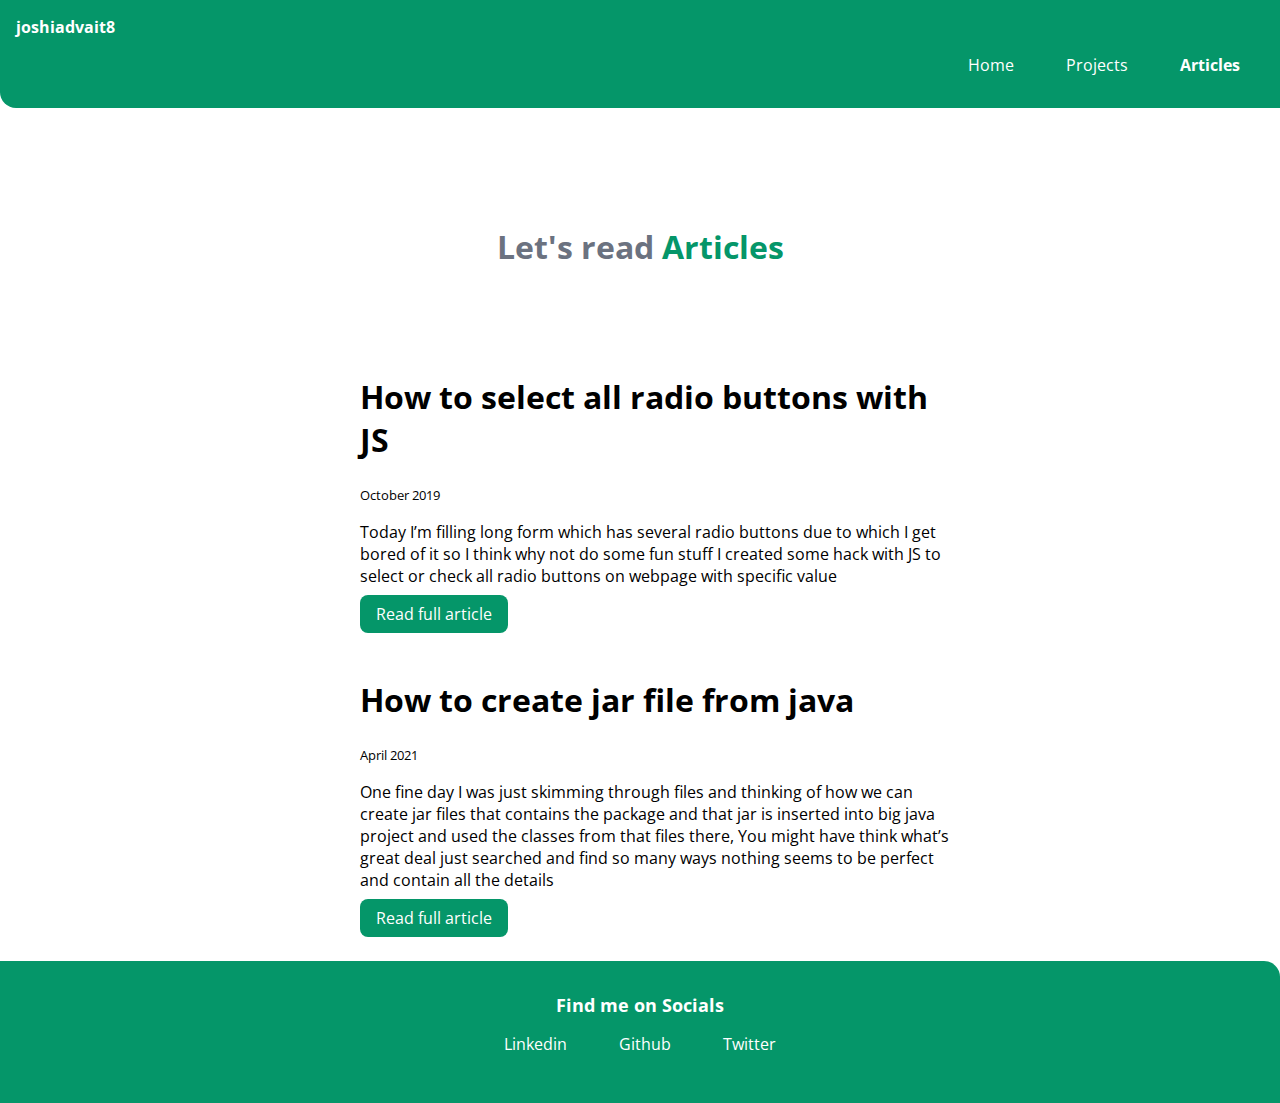
==== articles.html @ fc727b5b "portfolio ready" ====
<!DOCTYPE html>
<html lang="en">
  <head>
    <meta charset="UTF-8" />
    <meta http-equiv="X-UA-Compatible" content="IE=edge" />
    <meta name="viewport" content="width=device-width, initial-scale=1.0" />
    <title>Articles | Advait Joshi</title>
    <link rel="stylesheet" href="style.css" />
  </head>
  <body>
    <nav class="navigation">
      <div class="nav-brand">joshiadvait8</div>
      <ul class="list-non-bullet nav-pills">
        <li class="list-item-inline">
          <a class="link" href="index.html">Home</a>
        </li>
        <li class="list-item-inline">
          <a class="link" href="projects.html">Projects</a>
        </li>
        <li class="list-item-inline">
          <a class="link link-active" href="#">Articles</a>
        </li>
      </ul>
    </nav>
    <header class="hero">
      <h1 class="hero-heading">
        Let's read <span class="heading-inverted">Articles</span>
      </h1>
    </header>
    <ul class="list-non-bullet">
      <li>
          <div class="container container-center padding-xy">
        <h1>How to select all radio buttons with JS </h1>
        <small>October 2019</small>
        <p>
          Today I’m filling long form which has several radio buttons due to which I get bored of it so I think why not do some fun stuff
I created some hack with JS to select or check all radio buttons on webpage with specific value
        </p>
        <a
          href="https://joshiadvait8.medium.com/how-to-select-all-radio-buttons-with-js-javascript-d267ca8694e0"
          class="link link-primary"
          >Read full article</a
        >
      </div>
      </li>
      <li>
          <div class="container container-center padding-xy">
        <h1>How to create jar file from java</h1>
        <small>April 2021</small>
        <p> 
          One fine day I was just skimming through files and thinking of how we can create jar files that contains the package and that jar is inserted into big java project and used the classes from that files there, You might have think what’s great deal just searched and find so many ways nothing seems to be perfect and contain all the details
        </p>
        <a
          href="https://joshiadvait8.medium.com/how-to-create-jar-file-easy-way-of-jar-from-java-files-b8c916ab291e"
          class="link link-primary"
          >Read full article</a
        >
      </div>
      </li>
      </div>
    </ul>
    <footer class="footer">
      <div class="footer-header">Find me on Socials</div>
      <ul class="social-links list-non-bullet">
        <li class="list-item-inline">
          <a class="link" href="https://linkedin.com/in/joshiadavait8">
            Linkedin</a
          >
        </li>
        <li class="list-item-inline">
          <a class="link" href="https://github.com/joshiadvait8">Github</a>
        </li>
        <li class="list-item-inline">
          <a class="link" href="https://twitter.com/joshiadvait8">Twitter</a>
        </li>
      </ul>
    </footer>
  </body>
</html>
---- style.css ----
@import url("https://fonts.googleapis.com/css2?family=Open+Sans&display=swap");
:root {
  --primary-color: #059669;
  --dark-gray: #6b7280;
  --off-white: #f3f4f6;
}
body {
  font-family: "Open Sans", sans-serif;
  margin: 0px;
}
/* spaces */
.padding-xy {
  padding-top: 1rem;
  padding-bottom: 1rem;
}
/* container */
.container {
  padding-left: 1rem;
  padding-right: 1rem;
}
.container-fluid {
}
.container-center {
  max-width: 600px;
  margin: auto;
}

/* links */
.link {
  text-decoration: none;
  padding: 0.5rem 1rem;
  margin-top: 1rem;
}
.link-primary {
  background-color: var(--primary-color);
  border-radius: 0.5rem;
  color: white;
}
.link-secondary {
  color: var(--primary-link);
  border-radius: 0.5rem;
  border: 1px solid var(--primary-color);
}
/* look into BEM naving convention */

/* lists */
.list-non-bullet {
  list-style: none;
}

.list-item-inline {
  display: inline;
  padding: 0rem 0.5rem;
}

/* naviagtion */
.navigation {
  background-color: var(--primary-color);
  color: white;
  padding: 1rem;
  border-bottom-left-radius: 1rem;
}
.navigation .nav-brand {
  font-weight: bold;
}

.navigation .link {
  color: white;
}
.navigation .nav-pills {
  text-align: right;
}
.navigation .link-active {
  font-weight: bold;
}

/* header */
.hero {
  padding: 2rem;
  padding-top: 5rem;
}
.hero .hero-img {
  max-width: 350px;
  display: block;
  margin: auto;
}
.hero .hero-heading {
  padding-top: 1rem;
  color: var(--dark-gray);
  text-align: center;
}
.hero .hero-heading .heading-inverted {
  color: var(--primary-color);
}

/* sections */
.section {
  padding: 2rem;
}
.section h1 {
  text-align: center;
}

.ow {
  background-color: var(--off-white);
}

/* footer */
.footer {
  background-color: var(--primary-color);
  padding: 2rem 1rem;
  text-align: center;
  color: white;
  border-top-right-radius: 1rem;
}
.footer .link {
  color: white;
}

.footer ul {
  padding-inline-start: 0px;
}

.footer .footer-header {
  font-weight: bold;
  font-size: large;
}
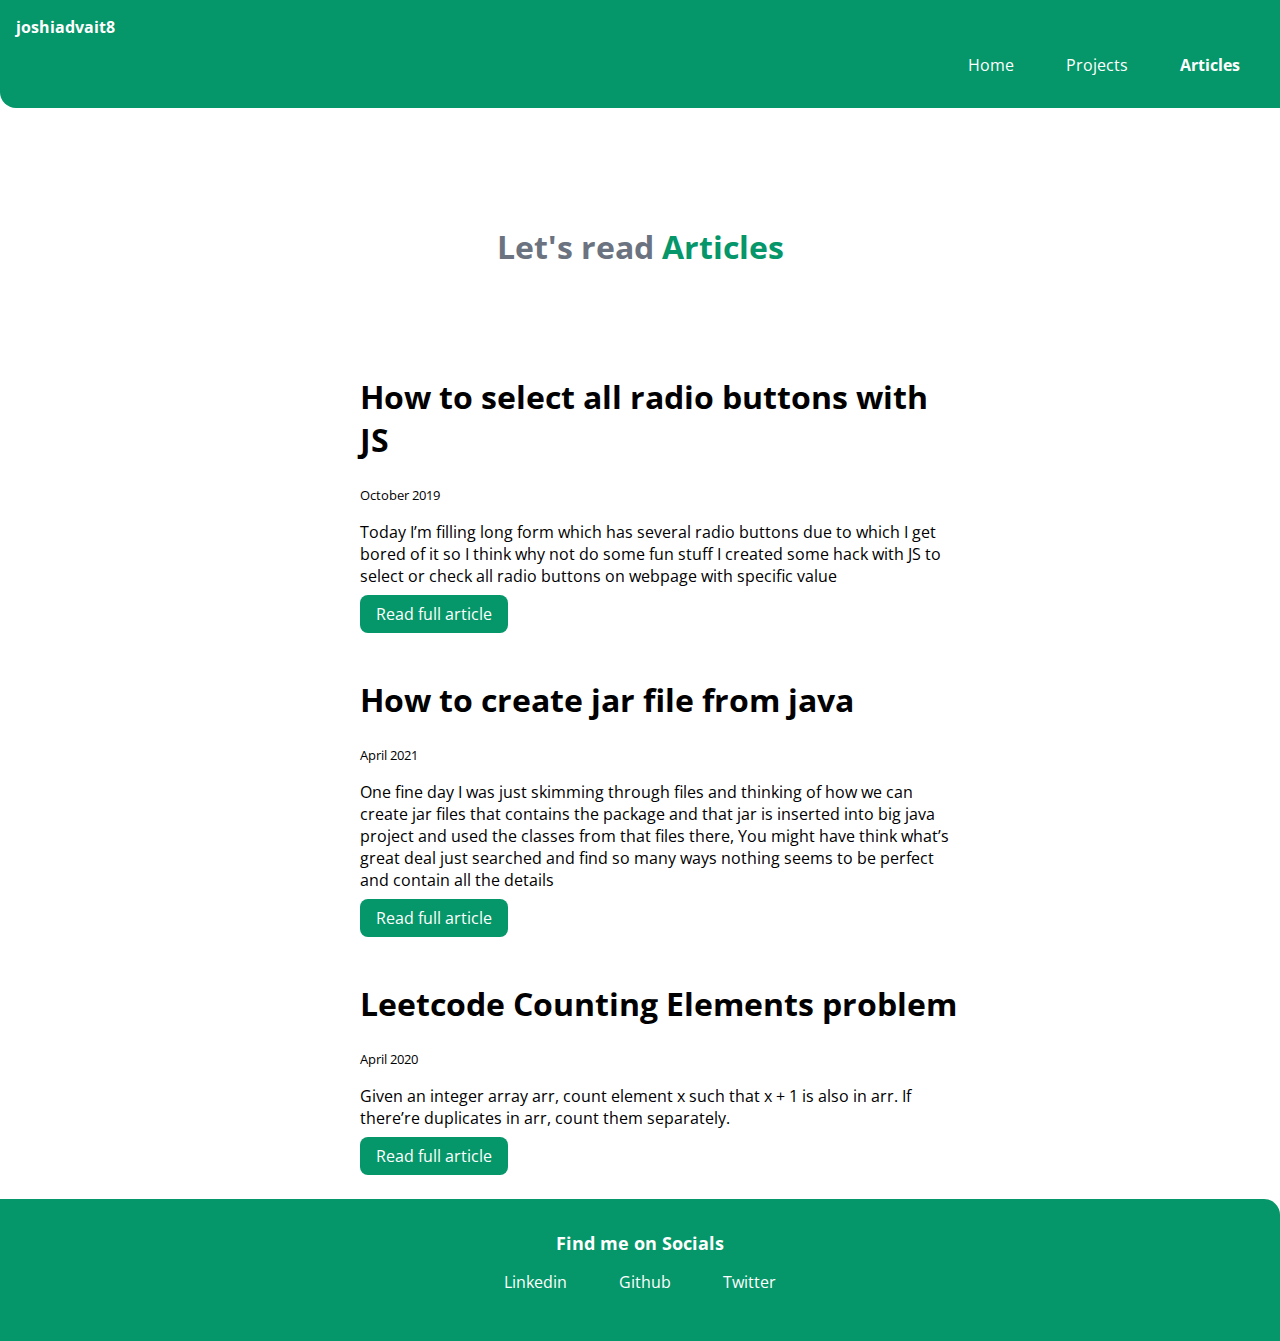
==== commit b04dcdb1: "update: article added" ====
--- a/articles.html
+++ b/articles.html
@@ -57,6 +57,22 @@
         >
       </div>
       </li>
+      <li>
+        <div class="container container-center padding-xy">
+      <h1>Leetcode Counting Elements problem</h1>
+      <small>April 2020</small>
+      <p> 
+        Given an integer array arr, count element x such that x + 1 is also in arr.
+If there’re duplicates in arr, count them separately.
+
+      </p>
+      <a
+        href="https://joshiadvait8.medium.com/leetcode-counting-elements-problem-fe44d8dd6221"
+        class="link link-primary"
+        >Read full article</a
+      >
+    </div>
+    </li>
       </div>
     </ul>
     <footer class="footer">
